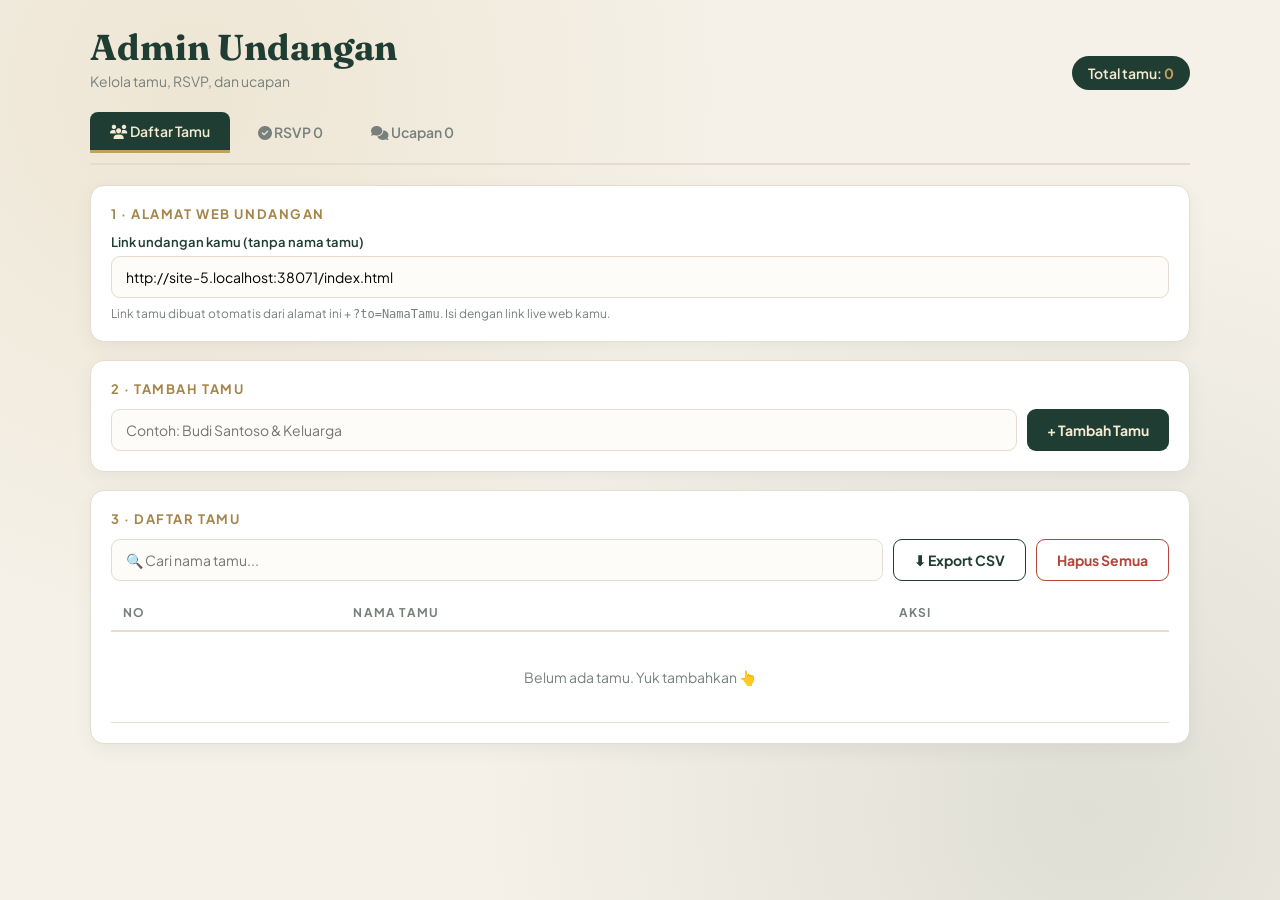
==== admin-tamu.html @ 36009a1b "Add files via upload" ====
<!doctype html>
<html lang="id">
  <head>
    <meta charset="UTF-8" />
    <meta name="viewport" content="width=device-width, initial-scale=1.0" />
    <title>Admin - Data Tamu Undangan</title>
    <link rel="icon" href="assets/img/logo.png" />
    <link
      href="https://fonts.googleapis.com/css2?family=Fraunces:opsz,wght@9..144,600;9..144,700&family=Plus+Jakarta+Sans:wght@400;500;600;700&display=swap"
      rel="stylesheet"
    />
    <link
      rel="stylesheet"
      href="https://cdnjs.cloudflare.com/ajax/libs/font-awesome/6.4.0/css/all.min.css"
    />
    <style>
      :root {
        --hijau: #1f3d33;
        --hijau2: #2c5245;
        --emas: #c2a05c;
        --emas-tua: #a5854a;
        --krem: #f5f1e8;
        --merah: #b3453a;
        --abu: #77807b;
        --garis: #e4ddcf;
      }
      * {
        margin: 0;
        padding: 0;
        box-sizing: border-box;
      }
      body {
        font-family: "Plus Jakarta Sans", sans-serif;
        color: #26302b;
        min-height: 100vh;
        padding: 28px 16px 60px;
        background:
          radial-gradient(
            circle at 15% 10%,
            rgba(194, 160, 92, 0.14),
            transparent 40%
          ),
          radial-gradient(
            circle at 85% 90%,
            rgba(31, 61, 51, 0.1),
            transparent 45%
          ),
          var(--krem);
      }
      .container {
        max-width: 1100px;
        margin: 0 auto;
      }
      header {
        display: flex;
        align-items: flex-end;
        justify-content: space-between;
        gap: 16px;
        flex-wrap: wrap;
        margin-bottom: 22px;
      }
      header h1 {
        font-family: "Fraunces", serif;
        font-weight: 700;
        font-size: clamp(26px, 4vw, 36px);
        color: var(--hijau);
        line-height: 1.1;
      }
      header p {
        color: var(--abu);
        font-size: 14px;
        margin-top: 4px;
      }
      .badge {
        background: var(--hijau);
        color: #f4ead2;
        border-radius: 999px;
        padding: 8px 16px;
        font-size: 14px;
        font-weight: 600;
        white-space: nowrap;
      }
      .badge b {
        color: var(--emas);
      }
      .card {
        background: #fff;
        border: 1px solid var(--garis);
        border-radius: 14px;
        padding: 20px;
        margin-bottom: 18px;
        box-shadow: 0 6px 18px rgba(31, 61, 51, 0.06);
      }
      .card h2 {
        font-size: 13px;
        text-transform: uppercase;
        letter-spacing: 0.12em;
        color: var(--emas-tua);
        margin-bottom: 12px;
        font-weight: 700;
      }
      label {
        font-size: 13px;
        font-weight: 600;
        color: var(--hijau);
        display: block;
        margin-bottom: 6px;
      }
      input[type="text"],
      input[type="url"],
      input[type="number"],
      select {
        width: 100%;
        padding: 11px 14px;
        border: 1.5px solid var(--garis);
        border-radius: 9px;
        font-family: inherit;
        font-size: 14px;
        background: #fdfcf9;
        transition:
          border-color 0.2s,
          box-shadow 0.2s;
      }
      input:focus,
      select:focus {
        outline: none;
        border-color: var(--emas);
        box-shadow: 0 0 0 3px rgba(194, 160, 92, 0.2);
      }
      .hint {
        font-size: 12px;
        color: var(--abu);
        margin-top: 8px;
      }
      .form-tamu {
        display: flex;
        gap: 10px;
        flex-wrap: wrap;
      }
      .form-tamu input {
        flex: 1;
        min-width: 220px;
      }
      .btn {
        border: none;
        cursor: pointer;
        font-family: inherit;
        font-weight: 700;
        border-radius: 9px;
        padding: 11px 20px;
        font-size: 14px;
        transition: all 0.15s;
      }
      .btn:active {
        transform: translateY(1px);
      }
      .btn-utama {
        background: var(--hijau);
        color: #f4ead2;
      }
      .btn-utama:hover {
        background: var(--hijau2);
        box-shadow: 0 6px 14px rgba(31, 61, 51, 0.25);
      }
      .btn-sekunder {
        background: transparent;
        color: var(--hijau);
        border: 1.5px solid var(--hijau);
      }
      .btn-sekunder:hover {
        background: rgba(31, 61, 51, 0.07);
      }
      .btn-bahaya {
        background: transparent;
        color: var(--merah);
        border: 1.5px solid var(--merah);
      }
      .btn-bahaya:hover {
        background: rgba(179, 69, 58, 0.08);
      }
      .toolbar {
        display: flex;
        gap: 10px;
        flex-wrap: wrap;
        align-items: center;
        margin-bottom: 14px;
      }
      .toolbar input {
        flex: 1;
        min-width: 200px;
      }
      table {
        width: 100%;
        border-collapse: collapse;
        font-size: 14px;
      }
      thead th {
        text-align: left;
        padding: 10px 12px;
        font-size: 12px;
        text-transform: uppercase;
        letter-spacing: 0.1em;
        color: var(--abu);
        border-bottom: 2px solid var(--garis);
      }
      tbody td {
        padding: 12px;
        border-bottom: 1px solid var(--garis);
        vertical-align: middle;
      }
      tbody tr {
        animation: muncul 0.25s ease;
      }
      tbody tr:hover td {
        background: rgba(194, 160, 92, 0.07);
      }
      @keyframes muncul {
        from {
          opacity: 0;
          transform: translateY(-4px);
        }
        to {
          opacity: 1;
          transform: none;
        }
      }
      .nama-tamu {
        font-weight: 700;
        color: var(--hijau);
      }
      .link {
        font-size: 12.5px;
        color: var(--abu);
        word-break: break-all;
        max-width: 300px;
        display: block;
        margin-top: 2px;
      }
      .aksi {
        display: flex;
        gap: 6px;
        flex-wrap: wrap;
      }
      .btn-kecil {
        border: 1.5px solid var(--garis);
        background: #fff;
        cursor: pointer;
        font-family: inherit;
        font-size: 12px;
        font-weight: 600;
        color: var(--hijau);
        padding: 6px 10px;
        border-radius: 7px;
        transition: all 0.15s;
      }
      .btn-kecil:hover {
        border-color: var(--hijau);
        background: var(--hijau);
        color: #f4ead2;
      }
      .btn-kecil.wa:hover {
        border-color: #128c5e;
        background: #128c5e;
      }
      .btn-kecil.hapus {
        color: var(--merah);
      }
      .btn-kecil.hapus:hover {
        border-color: var(--merah);
        background: var(--merah);
        color: #fff;
      }
      .btn-kecil.tersalin {
        border-color: var(--emas-tua);
        background: var(--emas);
        color: #fff;
      }
      .kosong td {
        text-align: center;
        color: var(--abu);
        padding: 36px 12px;
      }

      /* Tab Navigation */
      .tab-nav {
        display: flex;
        gap: 8px;
        margin-bottom: 20px;
        flex-wrap: wrap;
        border-bottom: 2px solid var(--garis);
        padding-bottom: 10px;
      }
      .tab-btn {
        padding: 10px 20px;
        border: none;
        background: transparent;
        cursor: pointer;
        font-family: inherit;
        font-weight: 600;
        color: var(--abu);
        border-radius: 8px 8px 0 0;
        transition: all 0.2s;
        font-size: 14px;
      }
      .tab-btn:hover {
        background: rgba(31, 61, 51, 0.05);
        color: var(--hijau);
      }
      .tab-btn.active {
        background: var(--hijau);
        color: #f4ead2;
        border-bottom: 3px solid var(--emas);
      }
      .tab-content {
        display: none;
      }
      .tab-content.active {
        display: block;
      }

      /* Status Badge */
      .status-hadir {
        background: #28a745;
        color: #fff;
        padding: 4px 10px;
        border-radius: 20px;
        font-size: 11px;
        font-weight: 600;
      }
      .status-tidak {
        background: #dc3545;
        color: #fff;
        padding: 4px 10px;
        border-radius: 20px;
        font-size: 11px;
        font-weight: 600;
      }
      .status-ragu {
        background: #ffc107;
        color: #000;
        padding: 4px 10px;
        border-radius: 20px;
        font-size: 11px;
        font-weight: 600;
      }

      /* Ucapan Item */
      .ucapan-item {
        background: #f9f7f2;
        border-left: 4px solid var(--emas);
        border-radius: 8px;
        padding: 16px;
        margin-bottom: 12px;
      }
      .ucapan-item .ucapan-header {
        display: flex;
        justify-content: space-between;
        align-items: center;
        margin-bottom: 8px;
      }
      .ucapan-item .ucapan-nama {
        font-weight: 700;
        color: var(--hijau);
      }
      .ucapan-item .ucapan-tanggal {
        font-size: 12px;
        color: var(--abu);
      }
      .ucapan-item .ucapan-pesan {
        color: #26302b;
        line-height: 1.6;
        font-size: 14px;
      }

      #toast {
        position: fixed;
        left: 50%;
        bottom: 28px;
        transform: translateX(-50%) translateY(20px);
        background: var(--hijau);
        color: #f4ead2;
        padding: 12px 22px;
        border-radius: 999px;
        font-size: 14px;
        font-weight: 600;
        opacity: 0;
        pointer-events: none;
        transition: all 0.3s ease;
        box-shadow: 0 8px 20px rgba(31, 61, 51, 0.3);
        z-index: 99;
      }
      #toast.muncul {
        opacity: 1;
        transform: translateX(-50%) translateY(0);
      }

      @media (max-width: 640px) {
        thead {
          display: none;
        }
        tbody tr {
          display: block;
          border: 1px solid var(--garis);
          border-radius: 10px;
          margin-bottom: 10px;
          padding: 6px;
        }
        tbody td {
          display: block;
          border: none;
          padding: 6px 10px;
        }
        .link {
          max-width: none;
        }
      }
    </style>
  </head>
  <body>
    <div class="container">
      <header>
        <div>
          <h1>Admin Undangan</h1>
          <p>Kelola tamu, RSVP, dan ucapan</p>
        </div>
        <div class="badge">Total tamu: <b id="jumlah-tamu">0</b></div>
      </header>

      <!-- Tab Navigation -->
      <div class="tab-nav">
        <button class="tab-btn active" data-tab="tamu">
          <i class="fas fa-users"></i> Daftar Tamu
        </button>
        <button class="tab-btn" data-tab="rsvp">
          <i class="fas fa-check-circle"></i> RSVP
          <span id="badge-rsvp" class="badge-count">0</span>
        </button>
        <button class="tab-btn" data-tab="ucapan">
          <i class="fas fa-comments"></i> Ucapan
          <span id="badge-ucapan" class="badge-count">0</span>
        </button>
      </div>

      <!-- TAB 1: DAFTAR TAMU -->
      <div class="tab-content active" id="tab-tamu">
        <div class="card">
          <h2>1 · Alamat Web Undangan</h2>
          <label for="inp-url">Link undangan kamu (tanpa nama tamu)</label>
          <input
            type="url"
            id="inp-url"
            placeholder="https://domainkamu.com/undangan/index.html"
          />
          <p class="hint">
            Link tamu dibuat otomatis dari alamat ini +
            <code>?to=NamaTamu</code>. Isi dengan link live web kamu.
          </p>
        </div>

        <div class="card">
          <h2>2 · Tambah Tamu</h2>
          <form class="form-tamu" id="form-tamu">
            <input
              type="text"
              id="inp-nama"
              placeholder="Contoh: Budi Santoso & Keluarga"
              autocomplete="off"
              required
            />
            <button type="submit" class="btn btn-utama">+ Tambah Tamu</button>
          </form>
        </div>

        <div class="card">
          <h2>3 · Daftar Tamu</h2>
          <div class="toolbar">
            <input
              type="text"
              id="inp-cari"
              placeholder="🔍 Cari nama tamu..."
            />
            <button class="btn btn-sekunder" id="btn-csv">⬇ Export CSV</button>
            <button class="btn btn-bahaya" id="btn-hapus-semua">
              Hapus Semua
            </button>
          </div>
          <table>
            <thead>
              <tr>
                <th>No</th>
                <th>Nama Tamu</th>
                <th>Aksi</th>
              </tr>
            </thead>
            <tbody id="tbody"></tbody>
          </table>
        </div>
      </div>

      <!-- TAB 2: RSVP -->
      <div class="tab-content" id="tab-rsvp">
        <div class="card">
          <h2>Data Konfirmasi Kehadiran (RSVP)</h2>
          <div class="toolbar">
            <input
              type="text"
              id="inp-cari-rsvp"
              placeholder="🔍 Cari nama..."
            />
            <select id="filter-status" style="max-width: 200px">
              <option value="all">Semua Status</option>
              <option value="Hadir">Hadir</option>
              <option value="Tidak Hadir">Tidak Hadir</option>
              <option value="Masih Ragu">Masih Ragu</option>
            </select>
            <button class="btn btn-sekunder" id="btn-export-rsvp">
              ⬇ Export CSV
            </button>
            <button class="btn btn-bahaya" id="btn-hapus-rsvp">
              Hapus Semua
            </button>
          </div>
          <table>
            <thead>
              <tr>
                <th>No</th>
                <th>Nama</th>
                <th>Jumlah</th>
                <th>Status</th>
                <th>Tanggal</th>
                <th>Aksi</th>
              </tr>
            </thead>
            <tbody id="tbody-rsvp"></tbody>
          </table>
        </div>
      </div>

      <!-- TAB 3: UCAPAN -->
      <div class="tab-content" id="tab-ucapan">
        <div class="card">
          <h2>Ucapan & Doa dari Tamu</h2>
          <div class="toolbar">
            <input
              type="text"
              id="inp-cari-ucapan"
              placeholder="🔍 Cari nama atau ucapan..."
            />
            <button class="btn btn-sekunder" id="btn-export-ucapan">
              ⬇ Export CSV
            </button>
            <button class="btn btn-bahaya" id="btn-hapus-ucapan">
              Hapus Semua
            </button>
          </div>
          <div id="daftar-ucapan-admin"></div>
        </div>
      </div>
    </div>
    <div id="toast"></div>

    <script>
      // PASSWORD PROMPT SUDAH DIHAPUS DI SINI

      const KEY_TAMU = "undangan_tamu";
      const KEY_URL = "undangan_base_url";
      const KEY_RSVp = "undangan_rsvp";
      const KEY_UCAPAN = "undangan_ucapan";

      let daftarTamu = JSON.parse(localStorage.getItem(KEY_TAMU) || "[]");
      let daftarRsvp = JSON.parse(localStorage.getItem(KEY_RSVp) || "[]");
      let daftarUcapan = JSON.parse(localStorage.getItem(KEY_UCAPAN) || "[]");

      const inpUrl = document.getElementById("inp-url");
      const inpNama = document.getElementById("inp-nama");
      const inpCari = document.getElementById("inp-cari");
      const tbody = document.getElementById("tbody");
      const jumlahEl = document.getElementById("jumlah-tamu");

      /* ---- Tab Navigation ---- */
      document.querySelectorAll(".tab-btn").forEach((btn) => {
        btn.addEventListener("click", function () {
          document
            .querySelectorAll(".tab-btn")
            .forEach((b) => b.classList.remove("active"));
          document
            .querySelectorAll(".tab-content")
            .forEach((c) => c.classList.remove("active"));
          this.classList.add("active");
          document
            .getElementById("tab-" + this.dataset.tab)
            .classList.add("active");

          if (this.dataset.tab === "rsvp") renderRsvp();
          if (this.dataset.tab === "ucapan") renderUcapan();
        });
      });

      /* ---- Base URL ---- */
      function defaultBaseUrl() {
        const u = new URL(window.location.href);
        const seg = u.pathname.split("/");
        seg.pop();
        return u.origin + seg.join("/") + "/index.html";
      }
      inpUrl.value = localStorage.getItem(KEY_URL) || defaultBaseUrl();
      inpUrl.addEventListener("change", () => {
        localStorage.setItem(KEY_URL, inpUrl.value.trim());
        render(inpCari.value);
        toast("Alamat undangan disimpan");
      });

      function buatLink(nama) {
        return inpUrl.value.trim() + "?to=" + encodeURIComponent(nama);
      }
      function simpan() {
        localStorage.setItem(KEY_TAMU, JSON.stringify(daftarTamu));
        render(inpCari.value);
      }
      function escapeHtml(s) {
        return s.replace(
          /[&<>"']/g,
          (c) =>
            ({
              "&": "&amp;",
              "<": "&lt;",
              ">": "&gt;",
              '"': "&quot;",
              "'": "&#39;",
            })[c],
        );
      }

      /* ---- Tambah Tamu ---- */
      document.getElementById("form-tamu").addEventListener("submit", (e) => {
        e.preventDefault();
        const nama = inpNama.value.trim();
        if (!nama) return;
        daftarTamu.push(nama);
        inpNama.value = "";
        inpNama.focus();
        simpan();
        toast('Tamu "' + nama + '" ditambahkan');
      });

      /* ---- Render Tabel Tamu ---- */
      function render(filter = "") {
        tbody.innerHTML = "";
        jumlahEl.textContent = daftarTamu.length;
        const tampil = daftarTamu
          .map((nama, i) => ({ nama, i }))
          .filter((t) => t.nama.toLowerCase().includes(filter.toLowerCase()));

        if (tampil.length === 0) {
          tbody.innerHTML =
            '<tr class="kosong"><td colspan="3">' +
            (daftarTamu.length === 0
              ? "Belum ada tamu. Yuk tambahkan 👆"
              : "Tidak ada nama yang cocok.") +
            "</td></tr>";
          return;
        }

        tampil.forEach(({ nama, i }, urutan) => {
          const tr = document.createElement("tr");
          tr.innerHTML = `
            <td>${urutan + 1}</td>
            <td><span class="nama-tamu">${escapeHtml(nama)}</span><span class="link">${escapeHtml(buatLink(nama))}</span></td>
            <td>
              <div class="aksi">
                <button class="btn-kecil" data-aksi="salin" data-i="${i}">📋 Salin</button>
                <button class="btn-kecil wa" data-aksi="wa" data-i="${i}">💬 WA</button>
                <button class="btn-kecil" data-aksi="tes" data-i="${i}">👁 Tes</button>
                <button class="btn-kecil" data-aksi="edit" data-i="${i}">✏️ Edit</button>
                <button class="btn-kecil hapus" data-i="${i}" data-aksi="hapus">🗑</button>
              </div>
            </td>`;
          tbody.appendChild(tr);
        });
      }

      /* ---- Aksi Tabel Tamu ---- */
      tbody.addEventListener("click", (e) => {
        const btn = e.target.closest("[data-aksi]");
        if (!btn) return;
        const i = Number(btn.dataset.i);
        const nama = daftarTamu[i];
        const link = buatLink(nama);

        switch (btn.dataset.aksi) {
          case "salin":
            salinTeks(link, () => {
              btn.textContent = "✓ Tersalin";
              btn.classList.add("tersalin");
              setTimeout(() => {
                btn.textContent = "📋 Salin";
                btn.classList.remove("tersalin");
              }, 1500);
            });
            break;
          case "wa":
            window.open(
              "https://wa.me/?text=" +
                encodeURIComponent(
                  `Kepada Yth. ${nama},\n\nDengan hormat, kami mengundang Anda untuk hadir di acara pernikahan kami. Detail acara dapat dilihat pada link berikut:\n\n${link}\n\nTerima kasih 🙏`,
                ),
              "_blank",
            );
            break;
          case "tes":
            window.open(link, "_blank");
            break;
          case "hapus":
            if (confirm(`Hapus tamu "${nama}"?`)) {
              daftarTamu.splice(i, 1);
              simpan();
              toast("Tamu dihapus");
            }
            break;
          case "edit":
            modeEdit(i);
            break;
          case "simpan-edit":
            simpanEdit(i, btn.closest("tr").querySelector("input").value);
            break;
          case "batal-edit":
            render(inpCari.value);
            break;
        }
      });

      function modeEdit(i) {
        const baris = tbody.querySelector(`[data-i="${i}"]`)?.closest("tr");
        if (!baris) return;
        const input = document.createElement("input");
        input.type = "text";
        input.value = daftarTamu[i];
        baris.querySelector(".nama-tamu").replaceWith(input);
        input.focus();
        input.select();
        baris.querySelector(".aksi").innerHTML = `
          <button class="btn-kecil" data-aksi="simpan-edit" data-i="${i}">💾 Simpan</button>
          <button class="btn-kecil" data-aksi="batal-edit" data-i="${i}">Batal</button>`;
        input.addEventListener("keydown", (ev) => {
          if (ev.key === "Enter") simpanEdit(i, input.value);
          if (ev.key === "Escape") render(inpCari.value);
        });
      }

      function simpanEdit(i, nilai) {
        const baru = nilai.trim();
        if (baru && baru !== daftarTamu[i]) {
          daftarTamu[i] = baru;
          simpan();
          toast("Nama tamu diperbarui");
        } else render(inpCari.value);
      }

      /* ---- Render RSVP ---- */
      function renderRsvp(filter = "", statusFilter = "all") {
        const tbodyRsvp = document.getElementById("tbody-rsvp");
        const badgeRsvp = document.getElementById("badge-rsvp");
        tbodyRsvp.innerHTML = "";
        badgeRsvp.textContent = daftarRsvp.length;

        let tampil = daftarRsvp.map((r, i) => ({ ...r, i }));
        if (filter)
          tampil = tampil.filter((r) =>
            r.nama.toLowerCase().includes(filter.toLowerCase()),
          );
        if (statusFilter !== "all")
          tampil = tampil.filter((r) => r.status === statusFilter);

        if (tampil.length === 0) {
          tbodyRsvp.innerHTML =
            '<tr class="kosong"><td colspan="6">Belum ada data RSVP</td></tr>';
          return;
        }

        tampil.forEach((r, urutan) => {
          const statusClass =
            r.status === "Hadir"
              ? "status-hadir"
              : r.status === "Tidak Hadir"
                ? "status-tidak"
                : "status-ragu";
          const tr = document.createElement("tr");
          tr.innerHTML = `
            <td>${urutan + 1}</td>
            <td><span class="nama-tamu">${escapeHtml(r.nama)}</span></td>
            <td>${r.jumlah} orang</td>
            <td><span class="${statusClass}">${r.status}</span></td>
            <td><small>${r.tanggal}</small></td>
            <td>
              <div class="aksi">
                <button class="btn-kecil hapus" data-aksi="hapus-rsvp" data-i="${r.i}">🗑 Hapus</button>
              </div>
            </td>`;
          tbodyRsvp.appendChild(tr);
        });
      }

      /* ---- Render Ucapan ---- */
      function renderUcapan(filter = "") {
        const container = document.getElementById("daftar-ucapan-admin");
        const badgeUcapan = document.getElementById("badge-ucapan");
        container.innerHTML = "";
        badgeUcapan.textContent = daftarUcapan.length;

        let tampil = daftarUcapan.map((u, i) => ({ ...u, i }));
        if (filter)
          tampil = tampil.filter(
            (u) =>
              u.nama.toLowerCase().includes(filter.toLowerCase()) ||
              u.pesan.toLowerCase().includes(filter.toLowerCase()),
          );

        if (tampil.length === 0) {
          container.innerHTML =
            '<div class="text-center py-4" style="color: var(--abu);">Belum ada ucapan</div>';
          return;
        }

        tampil.forEach((u) => {
          const statusClass =
            u.hadir === "Hadir"
              ? "status-hadir"
              : u.hadir === "Tidak Hadir"
                ? "status-tidak"
                : "status-ragu";
          const div = document.createElement("div");
          div.className = "ucapan-item";
          div.innerHTML = `
            <div class="ucapan-header">
              <div>
                <span class="ucapan-nama">${escapeHtml(u.nama)}</span>
                <span class="ucapan-tanggal"> · ${u.tanggal}</span>
              </div>
              <span class="${statusClass}">${u.hadir}</span>
            </div>
            <div class="ucapan-pesan">${escapeHtml(u.pesan)}</div>
            <div class="aksi mt-2">
              <button class="btn-kecil hapus" data-aksi="hapus-ucapan" data-i="${u.i}">🗑 Hapus</button>
            </div>`;
          container.appendChild(div);
        });
      }

      /* ---- Event Listeners RSVP & Ucapan ---- */
      document
        .getElementById("inp-cari-rsvp")
        ?.addEventListener("input", (e) => {
          renderRsvp(
            e.target.value,
            document.getElementById("filter-status").value,
          );
        });
      document
        .getElementById("filter-status")
        ?.addEventListener("change", (e) => {
          renderRsvp(
            document.getElementById("inp-cari-rsvp").value,
            e.target.value,
          );
        });

      document.getElementById("tbody-rsvp")?.addEventListener("click", (e) => {
        const btn = e.target.closest("[data-aksi]");
        if (!btn) return;
        if (btn.dataset.aksi === "hapus-rsvp") {
          const i = Number(btn.dataset.i);
          if (confirm("Hapus data RSVP ini?")) {
            daftarRsvp.splice(i, 1);
            localStorage.setItem(KEY_RSVp, JSON.stringify(daftarRsvp));
            renderRsvp();
            toast("Data RSVP dihapus");
          }
        }
      });

      document
        .getElementById("inp-cari-ucapan")
        ?.addEventListener("input", (e) => {
          renderUcapan(e.target.value);
        });

      document
        .getElementById("daftar-ucapan-admin")
        ?.addEventListener("click", (e) => {
          const btn = e.target.closest("[data-aksi]");
          if (!btn) return;
          if (btn.dataset.aksi === "hapus-ucapan") {
            const i = Number(btn.dataset.i);
            if (confirm("Hapus ucapan ini?")) {
              daftarUcapan.splice(i, 1);
              localStorage.setItem(KEY_UCAPAN, JSON.stringify(daftarUcapan));
              renderUcapan();
              toast("Ucapan dihapus");
            }
          }
        });

      /* ---- Export CSV ---- */
      document.getElementById("btn-csv").addEventListener("click", () => {
        if (daftarTamu.length === 0) {
          toast("Belum ada tamu");
          return;
        }
        const baris = [["No", "Nama Tamu", "Link"]];
        daftarTamu.forEach((n, i) => baris.push([i + 1, n, buatLink(n)]));
        downloadCSV(baris, "daftar-tamu.csv");
      });

      document
        .getElementById("btn-export-rsvp")
        ?.addEventListener("click", () => {
          if (daftarRsvp.length === 0) {
            toast("Belum ada RSVP");
            return;
          }
          const baris = [["No", "Nama", "Jumlah", "Status", "Tanggal"]];
          daftarRsvp.forEach((r, i) =>
            baris.push([i + 1, r.nama, r.jumlah, r.status, r.tanggal]),
          );
          downloadCSV(baris, "data-rsvp.csv");
        });

      document
        .getElementById("btn-export-ucapan")
        ?.addEventListener("click", () => {
          if (daftarUcapan.length === 0) {
            toast("Belum ada ucapan");
            return;
          }
          const baris = [["No", "Nama", "Status", "Ucapan", "Tanggal"]];
          daftarUcapan.forEach((u, i) =>
            baris.push([i + 1, u.nama, u.hadir, u.pesan, u.tanggal]),
          );
          downloadCSV(baris, "data-ucapan.csv");
        });

      function downloadCSV(baris, filename) {
        const csv = baris
          .map((b) =>
            b.map((k) => `"${String(k).replaceAll('"', '""')}"`).join(","),
          )
          .join("\r\n");
        const blob = new Blob(["\ufeff" + csv], {
          type: "text/csv;charset=utf-8",
        });
        const a = document.createElement("a");
        a.href = URL.createObjectURL(blob);
        a.download = filename;
        a.click();
      }

      /* ---- Hapus Semua ---- */
      document
        .getElementById("btn-hapus-semua")
        .addEventListener("click", () => {
          if (daftarTamu.length === 0) return;
          if (confirm("Hapus SEMUA data tamu?")) {
            daftarTamu = [];
            simpan();
            toast("Semua tamu dihapus");
          }
        });

      document
        .getElementById("btn-hapus-rsvp")
        ?.addEventListener("click", () => {
          if (daftarRsvp.length === 0) return;
          if (confirm("Hapus SEMUA data RSVP?")) {
            daftarRsvp = [];
            localStorage.setItem(KEY_RSVp, "[]");
            renderRsvp();
            toast("Semua RSVP dihapus");
          }
        });

      document
        .getElementById("btn-hapus-ucapan")
        ?.addEventListener("click", () => {
          if (daftarUcapan.length === 0) return;
          if (confirm("Hapus SEMUA ucapan?")) {
            daftarUcapan = [];
            localStorage.setItem(KEY_UCAPAN, "[]");
            renderUcapan();
            toast("Semua ucapan dihapus");
          }
        });

      /* ---- Util ---- */
      function salinTeks(teks, sukses) {
        const done = () => {
          toast("Link disalin ✓");
          sukses && sukses();
        };
        if (navigator.clipboard && navigator.clipboard.writeText) {
          navigator.clipboard.writeText(teks).then(done).catch(fallback);
        } else fallback();
        function fallback() {
          const ta = document.createElement("textarea");
          ta.value = teks;
          document.body.appendChild(ta);
          ta.select();
          document.execCommand("copy");
          ta.remove();
          done();
        }
      }

      const toastEl = document.getElementById("toast");
      let toastTimer;
      function toast(pesan) {
        toastEl.textContent = pesan;
        toastEl.classList.add("muncul");
        clearTimeout(toastTimer);
        toastTimer = setTimeout(() => toastEl.classList.remove("muncul"), 1800);
      }

      inpCari.addEventListener("input", () => render(inpCari.value));

      /* ---- Init ---- */
      render();
      renderRsvp();
      renderUcapan();
    </script>
  </body>
</html>
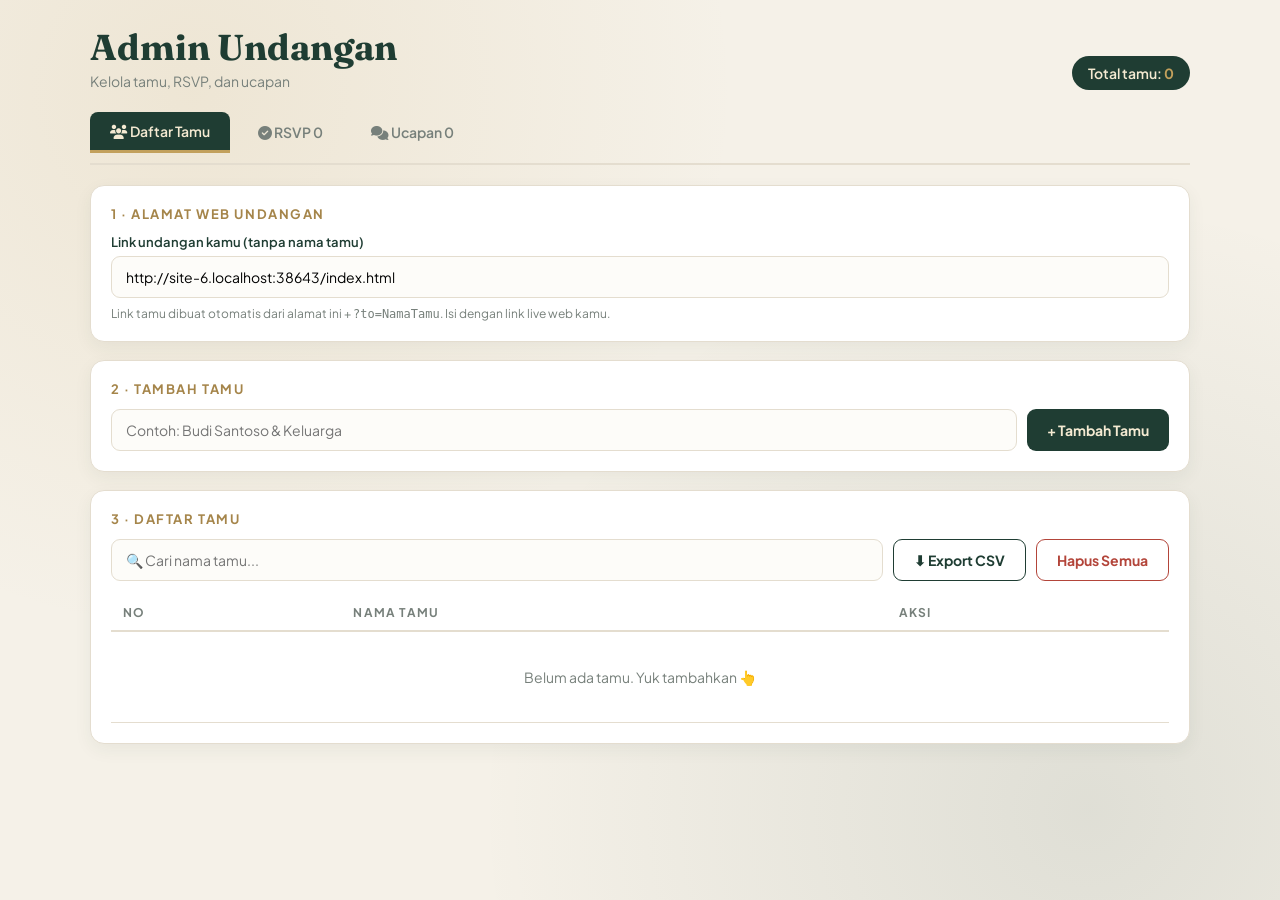
==== commit 98acc274: "Update admin-tamu.html" ====
--- a/admin-tamu.html
+++ b/admin-tamu.html
@@ -699,11 +699,47 @@
             });
             break;
           case "wa":
+            const pesanWA = `Kepada Yth.
+Bapak/Ibu/Saudara/i
+*${nama}*
+_di tempat_
+
+_Bismillahirrahmanirrahim_
+_Assalamu'alaikum Wr. Wb._
+
+Tanpa mengurangi rasa hormat, perkenankan kami mengundang Bapak/Ibu/Saudara/i untuk menghadiri acara pernikahan kami.
+
+*Arif & Reiza*
+
+Yang insyaAllah akan dilaksanakan pada:
+
+*Akad Nikah:*
+• Tanggal : Senin, 30 November 2026
+• Pukul : 08.00 WIB
+• Tempat : Dusun V Umbul Tengah, Kampung Bengkulu Tengah, Kecamatan Gunung Labuhan
+
+*Resepsi:*
+• Tanggal : Selasa 01 Desember 2026
+• Pukul : 08.00 WIB s.d. selesai
+• Tempat : Dusun V Umbul Tengah, Kampung Bengkulu Tengah, Kecamatan Gunung Labuhan
+
+*Klik link di bawah ini* untuk melihat undangan dan informasi selengkapnya:
+
+🔗 ${link}
+
+Merupakan suatu kehormatan bagi kami apabila Bapak/Ibu/Saudara/i berkenan hadir dan memberikan doa restu kepada kami.
+
+Atas kehadiran dan doa restunya, kami ucapkan terima kasih.
+
+_Wassalamu'alaikum Wr. Wb._
+
+Hormat kami,
+*Arif & Reiza*
+
+_Mohon maaf perihal undangan hanya dibagikan melalui pesan ini._`;
+
             window.open(
-              "https://wa.me/?text=" +
-                encodeURIComponent(
-                  `Kepada Yth. ${nama},\n\nDengan hormat, kami mengundang Anda untuk hadir di acara pernikahan kami. Detail acara dapat dilihat pada link berikut:\n\n${link}\n\nTerima kasih 🙏`,
-                ),
+              "https://wa.me/?text=" + encodeURIComponent(pesanWA),
               "_blank",
             );
             break;
